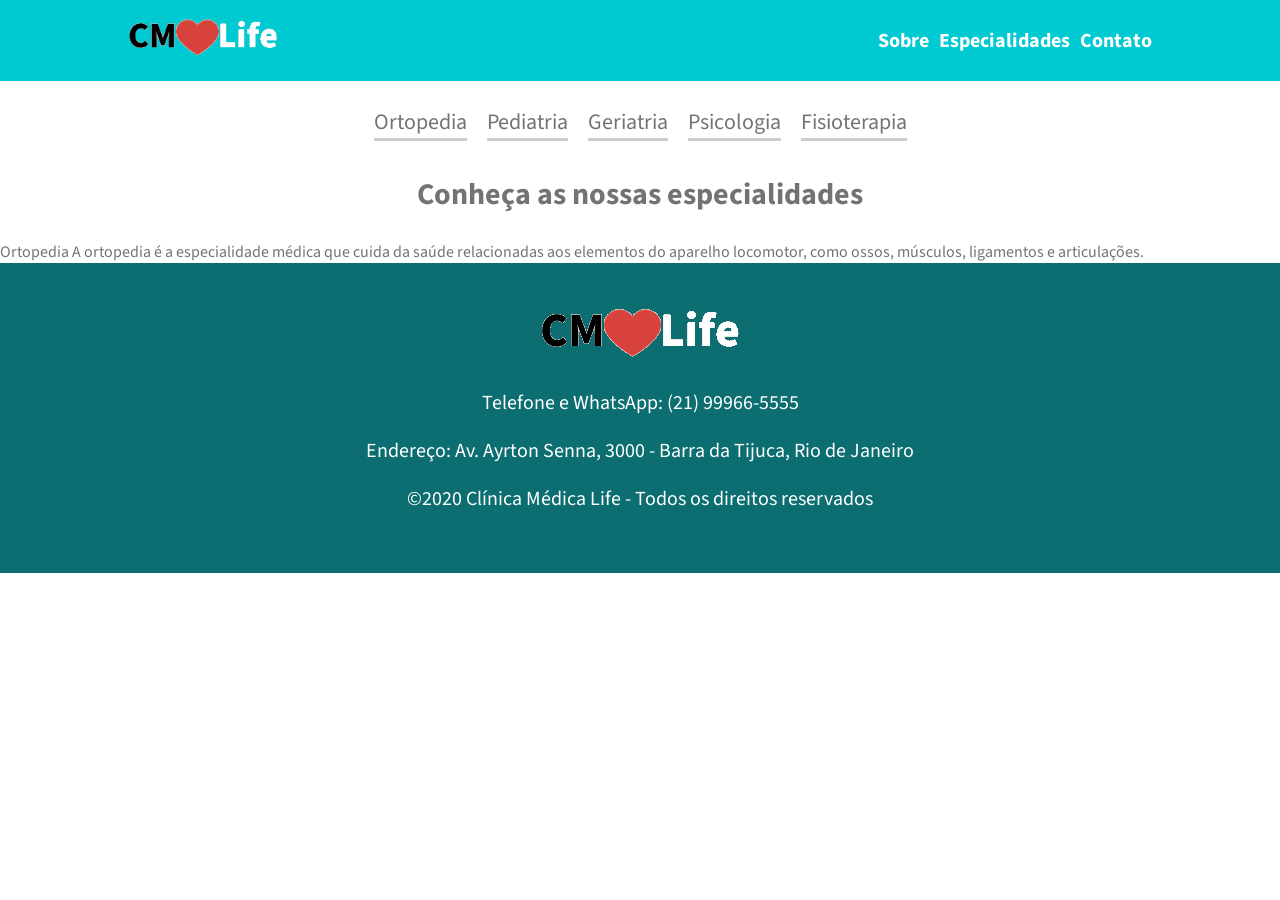
==== especialidades.html @ 6c124ddc "css e responsividade do headder de especialidades" ====
<!DOCTYPE html>
<html lang="pt-br">
<head>
    <meta charset="UTF-8">
    <meta name="viewport" content="width=device-width, initial-scale=1.0">
    <title>CMLife - Home</title>
    <link rel="stylesheet" href="style.css">
    <link rel="stylesheet" href="https://fonts.googleapis.com/css2?family=Source+Sans+Pro:ital,wght@0,200;0,300;0,400;0,600;0,700;0,900;1,200;1,300;1,400;1,600;1,700;1,900&display=swap
">
</head>
<body>
    <div class="home-container">
        <nav id="home" class="home">
            <figure>
                <a href="#home">
                    <img class="home-logo" src="/assets/logo.png" alt="">
                </a>
            </figure>
            <ul class="home-links">
                <li><a href="/especialidades.html#sobre">Sobre</a></li>
                <li><a href="/especialidades.html">Especialidades</a></li>
                <li><a href="/index.html#contato">Contato</a></li>
             </ul>
        </nav>
    </div>

    <header id="header-especialidades" class="header-especialidades">
        <ul class="header-lista">
            <li><a href="#">Ortopedia</a></li>
            <li><a href="#">Pediatria</a></li>
            <li><a href="#">Geriatria</a></li>
            <li><a href="#">Psicologia</a></li>
            <li><a href="#">Fisioterapia</a></li>
                        
        </ul>

        <h1>Conheça as nossas especialidades</h1>

    </header>

    <section>
        
    </section>
    Ortopedia
    A ortopedia é a especialidade médica que cuida da saúde relacionadas aos elementos do aparelho locomotor, como ossos, músculos, ligamentos e articulações.

    


    <footer>
        <div class="rodape-container">
            <figure >
                <img src="/assets/logo.png" alt="">
            </figure>
            <p>Telefone e WhatsApp: (21) 99966-5555</p>
            <p>Endereço: Av. Ayrton Senna, 3000 - Barra da Tijuca, Rio de Janeiro</p>
            <p>©2020 Clínica Médica Life - Todos os direitos reservados</p>
        </div>
    </footer>
</body>
</html>
---- style.css ----
@import url(/styles/home.css);
@import url(/styles/rodape.css);
@import url(/styles/conteudo/sobre.css);
@import url(/styles/conteudo/multiespecialidades.css);
@import url(/styles/conteudo/contato.css);
@import url(/styles/especialidades/sobre.css);
@import url(/styles/especialidades/especialista.css);

* {
    margin: 0;
    padding: 0;
    box-sizing: border-box;
    font-family: 'Source Sans Pro', sans-serif;
    color: #0000008c;
}

strong {
    font-weight: bold;
}

/*

---------------CORES--------------

#00cad1
#0c6e71

#f1f1f1
#cdcdcd

----------MEDIA QUERIES----------

@media (max-width: 1024px) {

}

@media (max-width: 768px) {

}

@media (max-width: 425px) {

}

*/
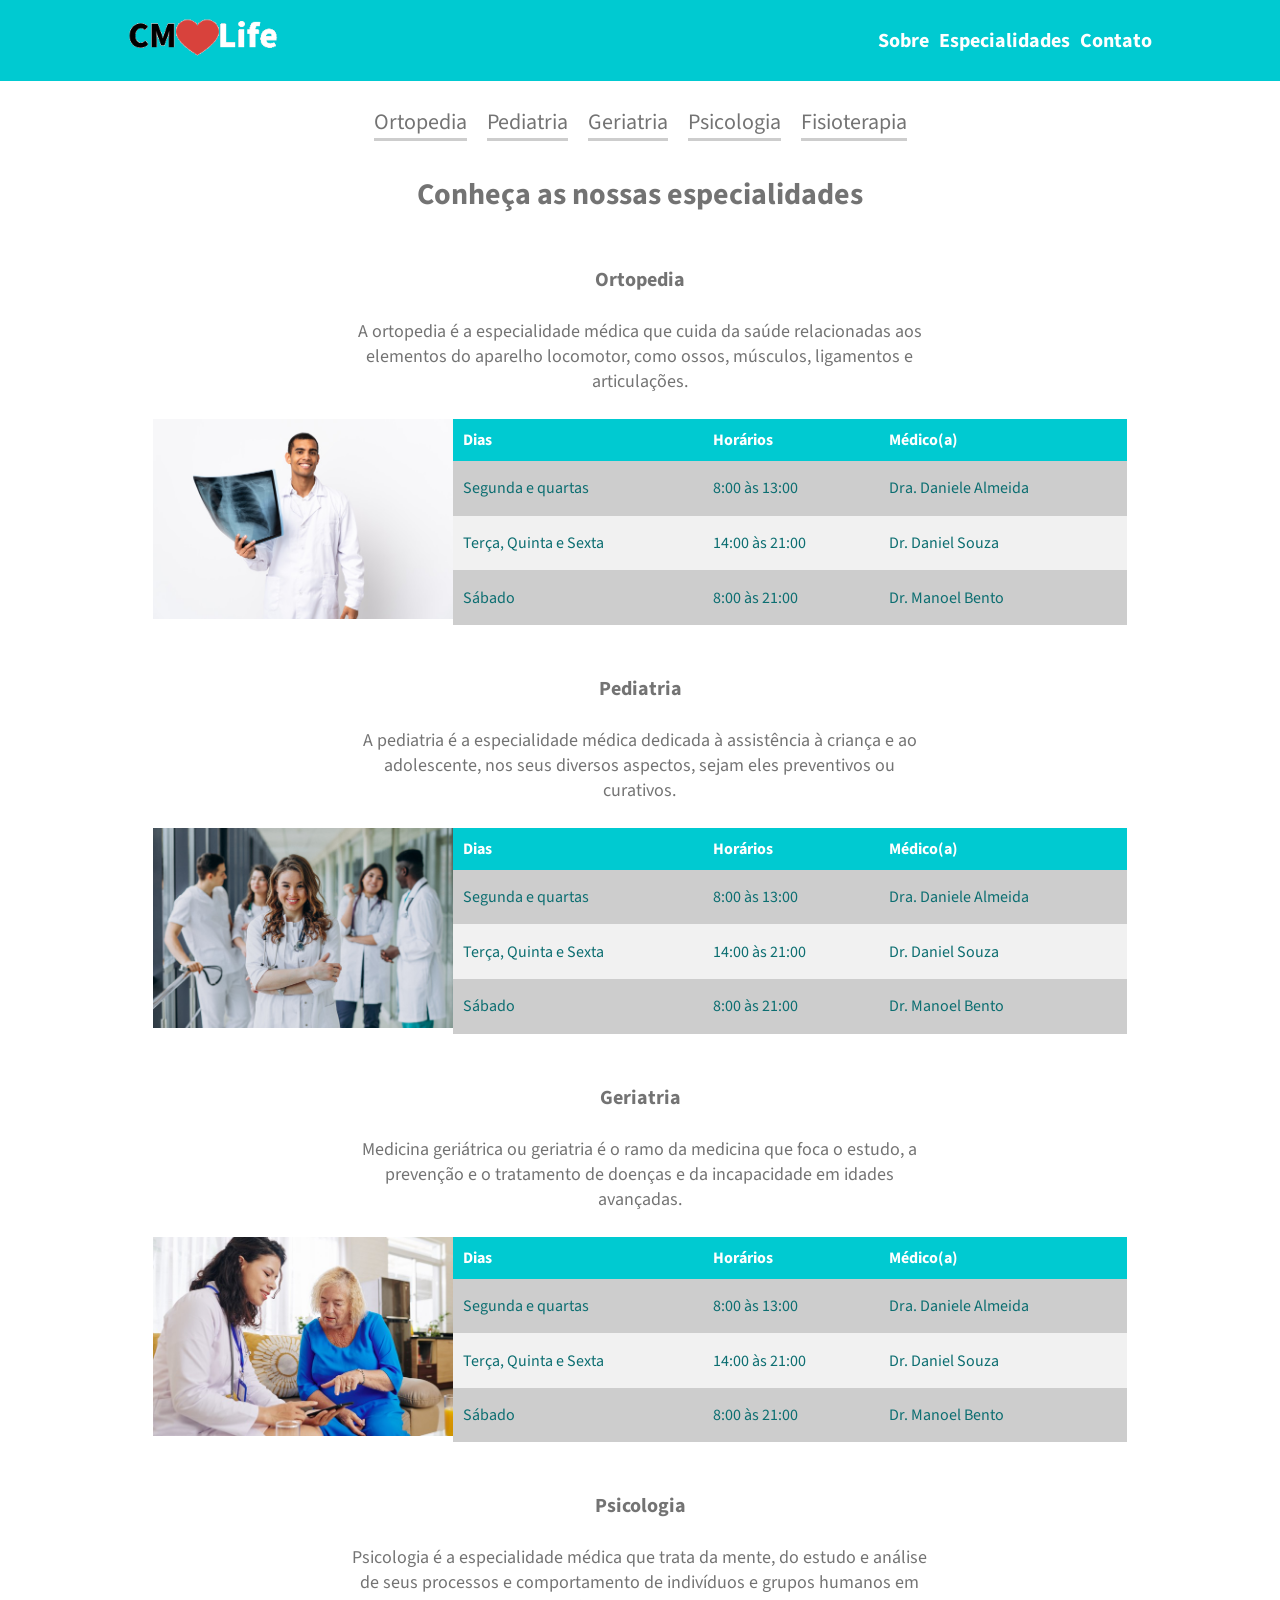
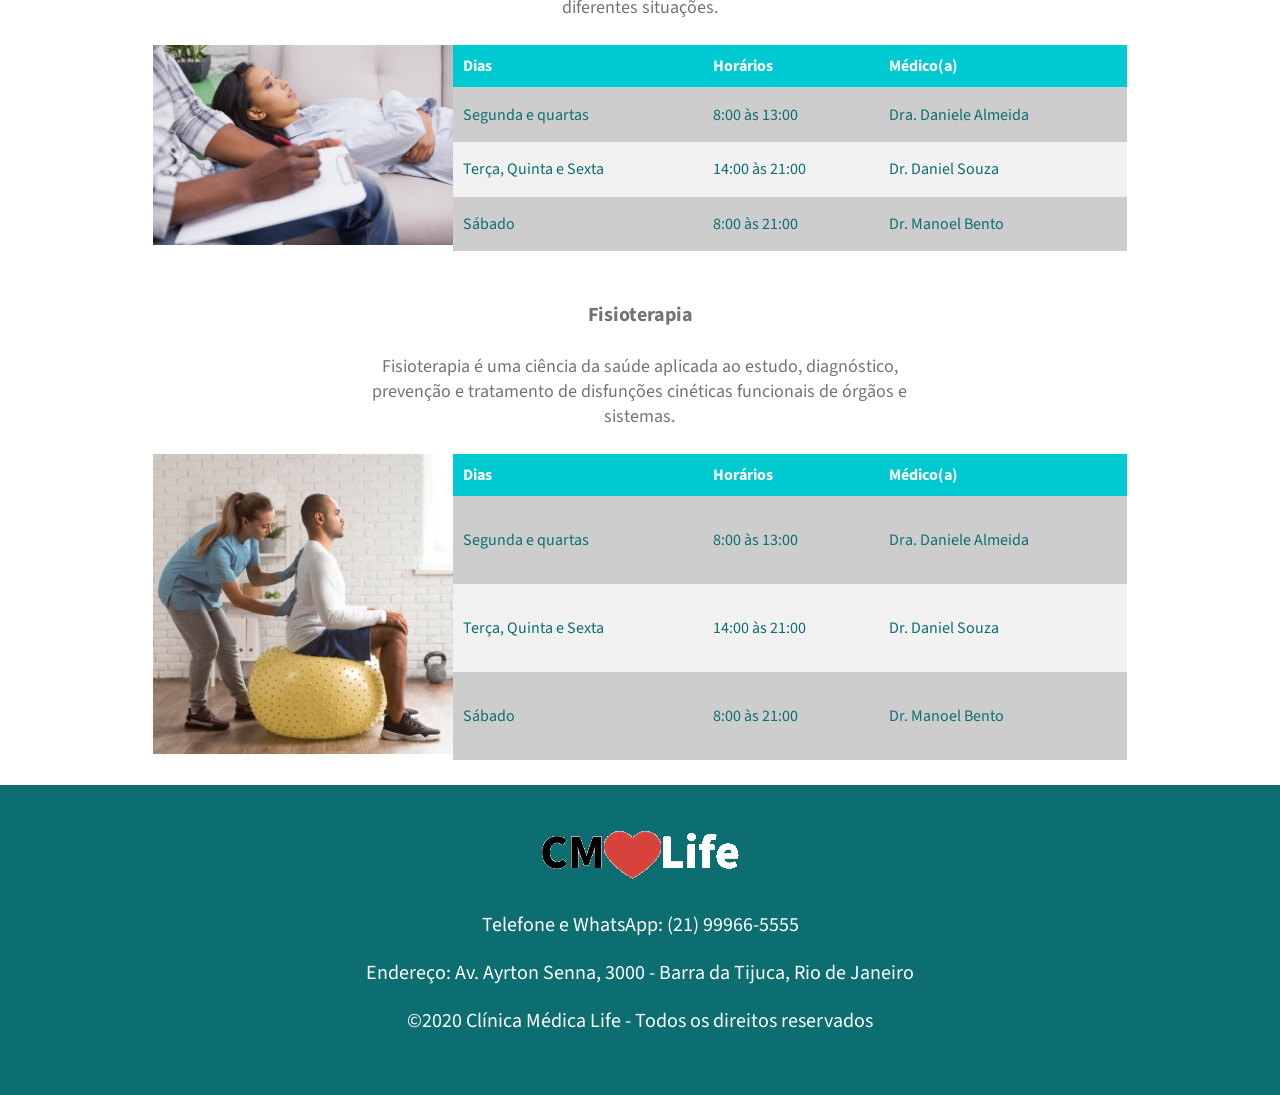
==== commit 89c8d407: "css e responsividade da pagina se especialidades finalizada" ====
--- a/especialidades.html
+++ b/especialidades.html
@@ -12,7 +12,7 @@
     <div class="home-container">
         <nav id="home" class="home">
             <figure>
-                <a href="#home">
+                <a href="/index.html">
                     <img class="home-logo" src="/assets/logo.png" alt="">
                 </a>
             </figure>
@@ -26,11 +26,11 @@
 
     <header id="header-especialidades" class="header-especialidades">
         <ul class="header-lista">
-            <li><a href="#">Ortopedia</a></li>
-            <li><a href="#">Pediatria</a></li>
-            <li><a href="#">Geriatria</a></li>
-            <li><a href="#">Psicologia</a></li>
-            <li><a href="#">Fisioterapia</a></li>
+            <li><a href="#ortopedia">Ortopedia</a></li>
+            <li><a href="#pediatria">Pediatria</a></li>
+            <li><a href="#geriatria">Geriatria</a></li>
+            <li><a href="#psicologia">Psicologia</a></li>
+            <li><a href="#fisioterapia">Fisioterapia</a></li>
                         
         </ul>
 
@@ -38,13 +38,210 @@
 
     </header>
 
-    <section>
-        
-    </section>
-    Ortopedia
-    A ortopedia é a especialidade médica que cuida da saúde relacionadas aos elementos do aparelho locomotor, como ossos, músculos, ligamentos e articulações.
-
+    <section id="ortopedia" class="ortopedia-container">
+        <div class="especialidade-info">
+            <h2>Ortopedia</h2>
+            <p>A ortopedia é a especialidade médica que cuida da saúde relacionadas aos elementos do aparelho locomotor, como ossos, músculos, ligamentos e articulações.</p>
+
+        </div>
+
+        <div class="horarios-container" class="ortopedia-horarios">
+            <figure>
+                <img src="/assets/ortopedia.png" alt="imagem de um ortopedista">
+            </figure>
+            <table class="especialidade-tabela">
+                <thead>
+                    <tr>
+                        <th>Dias</th>
+                        <th>Horários</th>
+                        <th>Médico(a)</th>
+                    </tr>
+                </thead>
+                <tbody>
+                    <tr>
+                        <td>Segunda e quartas</td>
+                        <td>8:00 às 13:00</td>
+                        <td>Dra. Daniele Almeida</td>
+                    </tr>
+                    <tr>
+                        <td>Terça, Quinta e Sexta</td>
+                        <td>14:00 às 21:00</td>
+                        <td>Dr. Daniel Souza</td>
+                    </tr>
+                    <tr>
+                        <td>Sábado</td>
+                        <td>8:00 às 21:00</td>
+                        <td>Dr. Manoel Bento</td>
+                    </tr>
+                </tbody>
+            </table>
+        </div>
+    </section>
     
+    		
+		
+		
+		
+
+    <section id="pediatria" class="pediatria">
+        <div class="especialidade-info">
+            <h2>Pediatria</h2>
+            <p>A pediatria é a especialidade médica dedicada à assistência à criança e ao adolescente, nos seus diversos aspectos, sejam eles preventivos ou curativos.</p>
+
+        </div>
+
+        <div class="horarios-container">
+            <figure>
+                <img src="/assets/pediatra2.png" alt="">
+            </figure>
+            <table class="especialidade-tabela">
+                <thead>
+                    <tr>
+                        <th>Dias</th>
+                        <th>Horários</th>
+                        <th>Médico(a)</th>
+                    </tr>
+                </thead>
+                <tbody>
+                    <tr>
+                        <td>Segunda e quartas</td>
+                        <td>8:00 às 13:00</td>
+                        <td>Dra. Daniele Almeida</td>
+                    </tr>
+                    <tr>
+                        <td>Terça, Quinta e Sexta</td>
+                        <td>14:00 às 21:00</td>
+                        <td>Dr. Daniel Souza</td>
+                    </tr>
+                    <tr>
+                        <td>Sábado</td>
+                        <td>8:00 às 21:00</td>
+                        <td>Dr. Manoel Bento</td>
+                    </tr>
+                </tbody>
+            </table>
+        </div>
+    </section>
+
+<section id="geriatria" class="geriatria">
+        <div class="especialidade-info">
+            <h2>Geriatria</h2>
+            <p>Medicina geriátrica ou geriatria é o ramo da medicina que foca o estudo, a prevenção e o tratamento de doenças e da incapacidade em idades avançadas.</p>
+
+        </div>
+
+        <div class="horarios-container">
+            <figure>
+                <img src="/assets/geriatra.png" alt="">
+            </figure>
+            <table class="especialidade-tabela">
+                <thead>
+                    <tr>
+                        <th>Dias</th>
+                        <th>Horários</th>
+                        <th>Médico(a)</th>
+                    </tr>
+                </thead>
+                <tbody>
+                    <tr>
+                        <td>Segunda e quartas</td>
+                        <td>8:00 às 13:00</td>
+                        <td>Dra. Daniele Almeida</td>
+                    </tr>
+                    <tr>
+                        <td>Terça, Quinta e Sexta</td>
+                        <td>14:00 às 21:00</td>
+                        <td>Dr. Daniel Souza</td>
+                    </tr>
+                    <tr>
+                        <td>Sábado</td>
+                        <td>8:00 às 21:00</td>
+                        <td>Dr. Manoel Bento</td>
+                    </tr>
+                </tbody>
+            </table>
+        </div>
+    </section>
+
+<section id="psicologia" class="psicologia">
+        <div class="especialidade-info">
+            <h2>Psicologia</h2>
+            <p>Psicologia é a especialidade médica que trata da mente, do estudo e análise de seus processos e comportamento de indivíduos e grupos humanos em diferentes situações.</p>
+
+        </div>
+
+        <div class="horarios-container">
+            <figure>
+                <img src="/assets/psicologo.png" alt="">
+            </figure>
+            <table class="especialidade-tabela">
+                <thead>
+                    <tr>
+                        <th>Dias</th>
+                        <th>Horários</th>
+                        <th>Médico(a)</th>
+                    </tr>
+                </thead>
+                <tbody>
+                    <tr>
+                        <td>Segunda e quartas</td>
+                        <td>8:00 às 13:00</td>
+                        <td>Dra. Daniele Almeida</td>
+                    </tr>
+                    <tr>
+                        <td>Terça, Quinta e Sexta</td>
+                        <td>14:00 às 21:00</td>
+                        <td>Dr. Daniel Souza</td>
+                    </tr>
+                    <tr>
+                        <td>Sábado</td>
+                        <td>8:00 às 21:00</td>
+                        <td>Dr. Manoel Bento</td>
+                    </tr>
+                </tbody>
+            </table>
+        </div>
+    </section>
+
+<section id="fisioterapia" class="fisioterapia">
+        <div class="especialidade-info">
+            <h2>Fisioterapia</h2>
+            <p>Fisioterapia é uma ciência da saúde aplicada ao estudo, diagnóstico, prevenção e tratamento de disfunções cinéticas funcionais de órgãos e sistemas.</p>
+
+        </div>
+
+        <div class="horarios-container">
+            <figure>
+                <img src="/assets/fisioterapia.png" alt="">
+            </figure>
+            <table class="especialidade-tabela">
+                <thead>
+                    <tr>
+                        <th>Dias</th>
+                        <th>Horários</th>
+                        <th>Médico(a)</th>
+                    </tr>
+                </thead>
+                <tbody>
+                    <tr>
+                        <td>Segunda e quartas</td>
+                        <td>8:00 às 13:00</td>
+                        <td>Dra. Daniele Almeida</td>
+                    </tr>
+                    <tr>
+                        <td>Terça, Quinta e Sexta</td>
+                        <td>14:00 às 21:00</td>
+                        <td>Dr. Daniel Souza</td>
+                    </tr>
+                    <tr>
+                        <td>Sábado</td>
+                        <td>8:00 às 21:00</td>
+                        <td>Dr. Manoel Bento</td>
+                    </tr>
+                </tbody>
+            </table>
+        </div>
+    </section>
 
 
     <footer>
